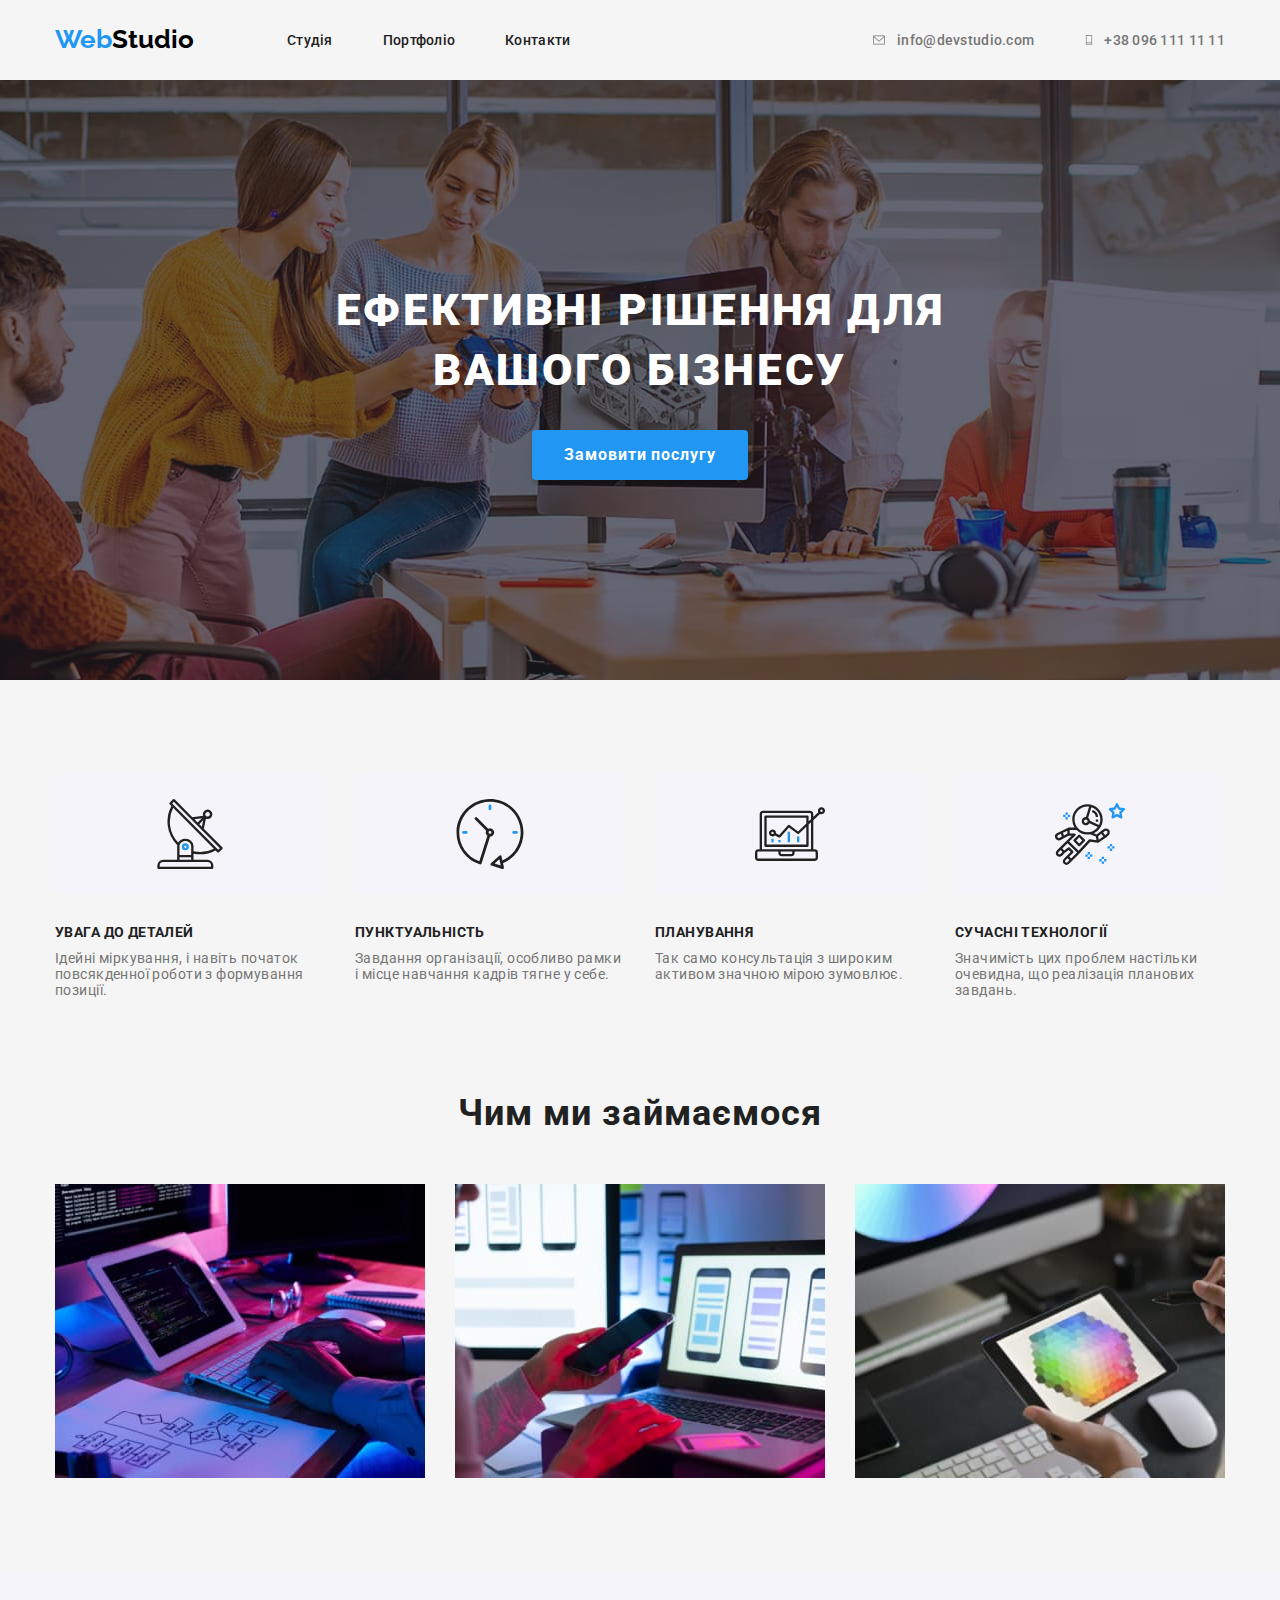
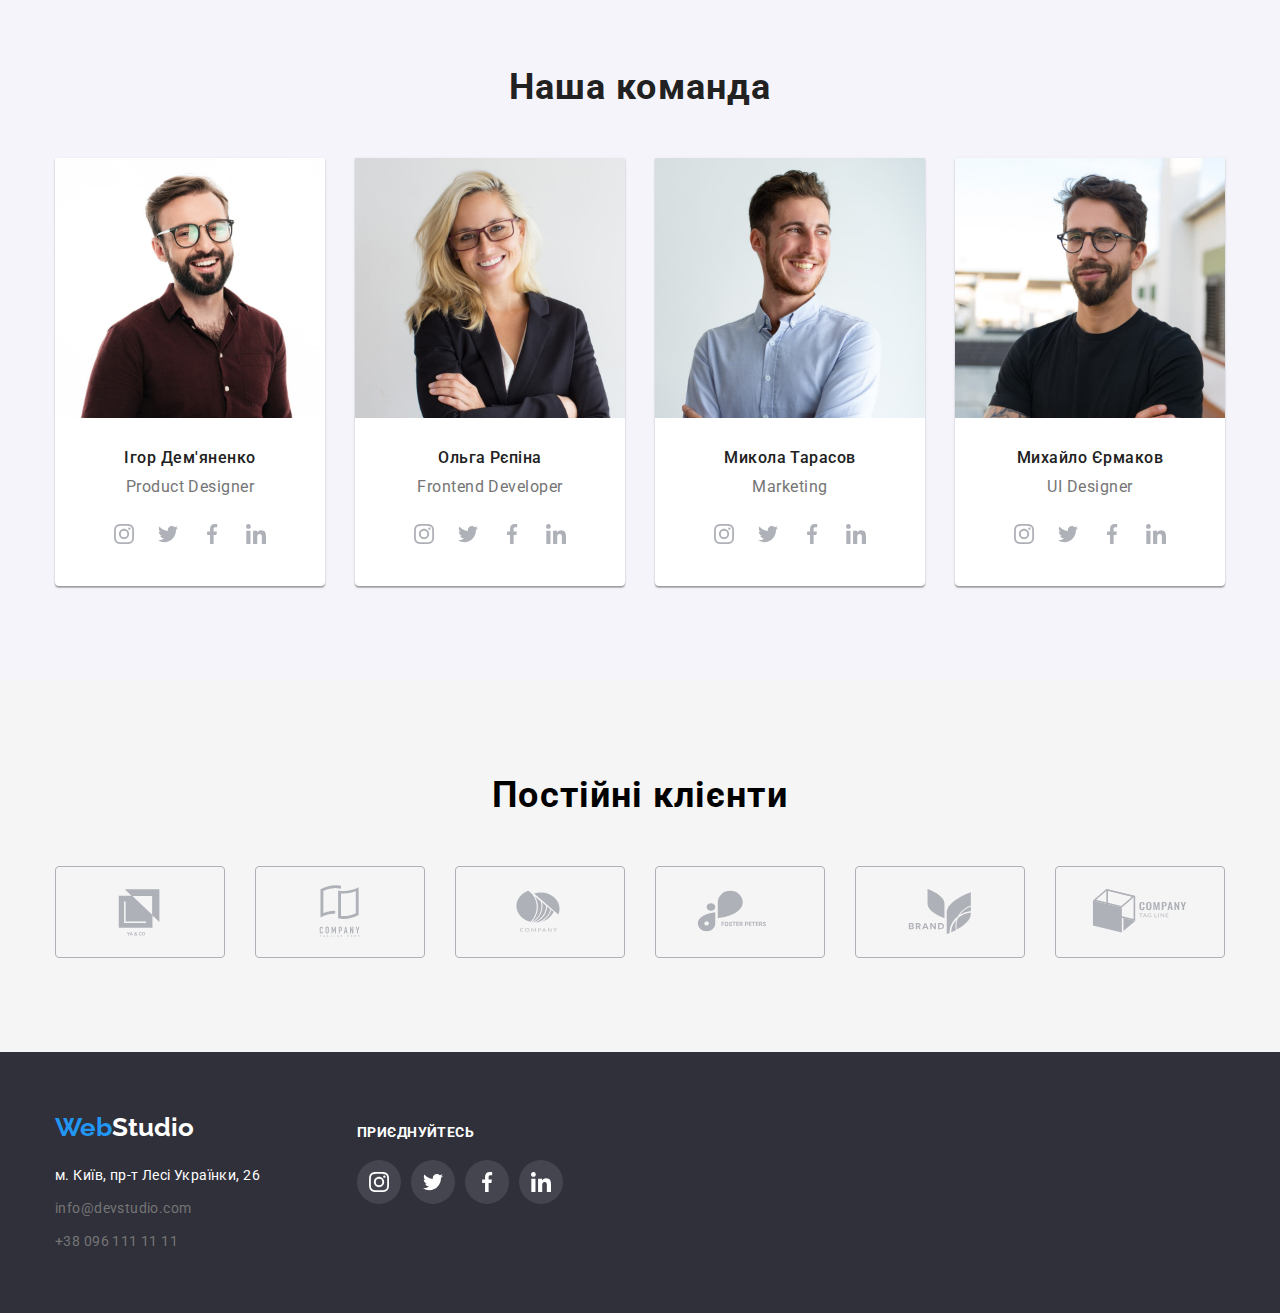
==== index.html @ 63872f5f "fix" ====
<!DOCTYPE html>
<html lang="ru">
  <head>
    <meta charset="UTF-8" />
    <meta http-equiv="X-UA-Compatible" content="IE=edge" />
    <meta name="viewport" content="width=device-width, initial-scale=1.0" />
    <title>WebStudio</title>

    <link rel="preconnect" href="https://fonts.googleapis.com" />
    <link rel="preconnect" href="https://fonts.gstatic.com" crossorigin />
    <link
      href="https://fonts.googleapis.com/css2?family=Roboto:wght@400;500;700;900&display=swap"
      rel="stylesheet"
    />

    <link rel="preconnect" href="https://fonts.googleapis.com" />
    <link rel="preconnect" href="https://fonts.gstatic.com" crossorigin />
    <link
      href="https://fonts.googleapis.com/css2?family=Raleway:wght@700&display=swap"
      rel="stylesheet"
    />

    <link
      rel="stylesheet"
      href="https://cdn.jsdelivr.net/npm/modern-normalize@1.1.0/modern-normalize.min.css"
    />

    <link rel="stylesheet" href="./style/main.css" />
  </head>
  
    <header>
      <div class="header-conteiner conteiner">
        <a class="header-link-logo logo" href="" lang="en"
          ><span class="header-logo-web logo-web">Web</span>Studio</a
        >
        <nav class="header-nav">
          <ul class="header-nav_list">
            <li class="header-nav_item">
              <a class="header-nav_link" href="">Студія</a>
            </li>
            <li class="header-nav_item">
              <a class="header-nav_link" href="./portfolio.html">Портфоліо</a>
            </li>
            <li class="header-nav_item">
              <a class="header-nav_link" href="">Контакти</a>
            </li>
          </ul>
        </nav>
        <ul class="header_contact-list">
          <li class="header-list_item">
            <a class="header-list_link" href="mailto:info@devstudio.com"
              >
              <svg class="header-list_link_icons" width="16" height="12">
                <use href="./images/icons.svg#icon-mail"></use>
                </svg>
                 info@devstudio.com
                </a>
          </li>
          <li class="header-list_item">
            <a class="header-list_link" href="tel:+380961111111;"
              >
              <svg class="header-list_link_icons header-list_link_icon-phone" width="" height="">
                <use href="./images/icons.svg#icon-phone"></use>
                </svg>
            +38 096 111 11 11</a
            >
          </li>
        </ul>
      </div>
    </header>

    <main>
      <section class="hero">
        <div class="conteiner-hero conteiner">
          <h1 class="hero_title">Ефективні рішення для вашого бізнесу</h1>
          <button type="button" class="hero_btn btn">Замовити послугу</button>
        </div>
      </section>

      <section class="sections details">
        <div class="conteiner conteiner-details">
          <ul class="details_list">
            <li class="details_item">
              <div class="details_item_icon-box">
                <svg class="peculiarities_item_icon" width="70px" height="70px">
                  <use href="./images/icons.svg#icon-antenna"></use>
                  </svg>
              </div>
              <h2 class="details_tittle">УВАГА ДО ДЕТАЛЕЙ</h2>
              <p class="details_text">
                Ідейні міркування, і навіть початок повсякденної роботи з
                формування позиції.
              </p>
            </li>
            <li class="details_item">
              <div class="details_item_icon-box">
                <svg class="peculiarities_item_icon" width="70px" height="70px">
                  <use href="./images/icons.svg#icon-clock"></use>
                  </svg>
              </div>
              <h2 class="details_tittle">ПУНКТУАЛЬНІСТЬ</h2>
              <p class="details_text">
                Завдання організації, особливо рамки і місце навчання кадрів
                тягне у себе.
              </p>
            </li>
              <li class="details_item">
                <div class="details_item_icon-box">
                  <svg class="peculiarities_item_icon" width="70px" height="70px">
                    <use href="./images/icons.svg#icon-diagram"></use>
                    </svg>
                </div>
              <h2 class="details_tittle">ПЛАНУВАННЯ</h2>
              <p class="details_text">
                Так само консультація з широким активом значною мірою зумовлює.
              </p>
            </li>
            <li class="details_item">
              <div class="details_item_icon-box">
                <svg class="peculiarities_item_icon" width="70px" height="70px">
                  <use href="./images/icons.svg#icon-astronaut"></use>
                  </svg>
              </div>
              <h2 class="details_tittle">СУЧАСНІ ТЕХНОЛОГІЇ</h2>
              <p class="details_text">
                Значимість цих проблем настільки очевидна, що реалізація
                планових завдань.
              </p>
            </li>
          </ul>
        </div>
      </section>

      <section class="about">
        <div class="conteiner">
          <h2 class="about_title">Чим ми займаємося</h2>
          <div class="wrap_about_img">
            <img class="about_img" src="./images/main/tehnology/1.jpg" alt="comp" />
            <img class="about_img" src="./images/main/tehnology/2.jpg" alt="comp" />
            <img class="about_img" src="./images/main/tehnology/3.jpg" alt="comp" />
          </div>
      </section>
        <section class="sections command">
        <div class="conteiner">
          <h2 class="command_title">Наша команда</h2>
          <ul class="command_list">
            <li class="command_item">
              <img
                class="command_item_img"
                src="./images/main/command/ihor.jpg"
                alt="photo person"
                width="270px"
                height="260px"
              />
              <h3 class="command_item_title">Ігор Дем'яненко</h3>
              <p class="command_item_text" lang="en">Product Designer</p>
            <ul class="command_item_list-social">
              <li class="command_item_list-social_item">
                
                <a class="command_item_list-social_item_link" href="">                  
                      <svg class="command_item_list-social_icon" width="20px" height="20px">
                        <use href="./images/icons.svg#icon-instagram"></use>
                        </svg>                                   
                </a>
              </li>
              <li class="command_item_list-social_item">
                <a class="command_item_list-social_item_link" href="">                  
                    <svg class="command_item_list-social_icon" width="20px" height="20px">
                        <use href="./images/icons.svg#icon-twitter"></use>
                        </svg>                  
                </a>
              </li>
              <li class="command_item_list-social_item">
                <a class="command_item_list-social_item_link" href="">                  
                    <svg class="command_item_list-social_icon" width="20px" height="20px">
                        <use href="./images/icons.svg#icon-facebook"></use>
                        </svg>
                </a>
                
              </li>
              <li class="command_item_list-social_item">                
                  <a class="command_item_list-social_item_link" href="">
                    <svg class="command_item_list-social_icon" width="20px" height="20px">
                        <use href="./images/icons.svg#icon-linkedin"></use>
                        </svg>
                  </a>
              </li>
            </ul></li>
            <li class="command_item">
              <img
                class="command_item_img"
                src="./images/main/command/olga.jpg"
                alt="photo person"
                width="270px"
                height="260px"
              />
              <h3 class="command_item_title">Ольга Рєпіна</h3>
              <p class="command_item_text" lang="en">Frontend Developer</p>
            <ul class="command_item_list-social">
              <li class="command_item_list-social_item">
                <a class="command_item_list-social_item_link" href="">                  
                    <svg class="command_item_list-social_icon" width="20px" height="20px">
                        <use href="./images/icons.svg#icon-instagram"></use>
                        </svg>                 
                </a>
              </li>
              <li class="command_item_list-social_item">
                
                  <a class="command_item_list-social_item_link" href="">
                    <svg class="command_item_list-social_icon" width="20px" height="20px">
                        <use href="./images/icons.svg#icon-twitter"></use>
                        </svg>
                  </a>
              </li>
              <li class="command_item_list-social_item">
                
                  <a class="command_item_list-social_item_link" href="">
                    <svg class="command_item_list-social_icon" width="20px" height="20px">
                      <use href="./images/icons.svg#icon-facebook"></use>
                      </svg>
                  </a>
              </li>
              <li class="command_item_list-social_item">
                <a class="command_item_list-social_item_link" href="">
                  <svg class="command_item_list-social_icon" width="20px" height="20px">
                      <use href="./images/icons.svg#icon-linkedin"></use>
                      </svg>
                </a>
              </li>
            </ul></li>
            <li class="command_item">
              <img
                class="command_item_img"
                src="./images/main/command/mykola.jpg"
                alt="photo person"
                width="270px"
                height="260px"
              />
              <h3 class="command_item_title">Микола Тарасов</h3>
              <p class="command_item_text" lang="en">Marketing</p>
            <ul class="command_item_list-social">
              <li class="command_item_list-social_item">
                <a class="command_item_list-social_item_link" href="">                  
                    <svg class="command_item_list-social_icon" width="20px" height="20px">
                        <use href="./images/icons.svg#icon-instagram"></use>
                        </svg>                  
                </a>
              </li>
              <li class="command_item_list-social_item">
                <a class="command_item_list-social_item_link" href="">                  
                    <svg class="command_item_list-social_icon" width="20px" height="20px">
                        <use href="./images/icons.svg#icon-twitter"></use>
                        </svg>                  
                </a>
              </li>
              <li class="command_item_list-social_item">
                <a class="command_item_list-social_item_link" href="">                  
                    <svg class="command_item_list-social_icon" width="20px" height="20px">
                        <use href="./images/icons.svg#icon-facebook"></use>
                        </svg>                  
                </a>
              </li>
              <li class="command_item_list-social_item">
                <a class="command_item_list-social_item_link" href="">                  
                    <svg class="command_item_list-social_icon" width="20px" height="20px">
                        <use href="./images/icons.svg#icon-linkedin"></use>
                        </svg>                  
                </a>
              </li>
            </ul></li>
            <li class="command_item">
              <img
                class="command_item_img"
                src="./images/main/command/mihail.jpg"
                alt="photo person"
                width="270px"
                height="260px"
              />
              <h3 class="command_item_title">Михайло Єрмаков</h3>
              <p class="command_item_text" lang="en">UI Designer</p>
            <ul class="command_item_list-social">
              <li class="command_item_list-social_item">
                <a class="command_item_list-social_item_link" href="">                  
                    <svg class="command_item_list-social_icon" width="20px" height="20px">
                        <use href="./images/icons.svg#icon-instagram"></use>
                        </svg>                  
                </a>
              </li>
              <li class="command_item_list-social_item">
                <a class="command_item_list-social_item_link" href="">                  
                    <svg class="command_item_list-social_icon" width="20px" height="20px">
                        <use href="./images/icons.svg#icon-twitter"></use>
                        </svg>                  
                </a>
              </li>
              <li class="command_item_list-social_item">
                
                  <a class="command_item_list-social_item_link" href="">
                    <svg class="command_item_list-social_icon" width="20px" height="20px">
                        <use href="./images/icons.svg#icon-facebook"></use>
                        </svg>
                  </a>
                
              </li>
              <li class="command_item_list-social_item">
               <a class="command_item_list-social_item_link" href="">                 
                    <svg class="command_item_list-social_icon" width="20px" height="20px">
                        <use href="./images/icons.svg#icon-linkedin"></use>
                        </svg>                 
               </a>
              </li>
            </ul></li>
          </ul>
        </div>
    </section>
    <section class="clients">
<div class="conteiner">
  <h2 class="clients_title">Постійні клієнти</h2>
  <ul class="clients_list">
    <li class="clients_item"><svg class="clients_item_icon" width="106px" height="60px">
      <use href="./images/icons.svg#icon-Logo-1"></use>
      </svg></li>
    <li class="clients_item"><svg class="clients_item_icon" width="106px" height="60px">
      <use href="./images/icons.svg#icon-Logo-2"></use>
      </svg></li>
    <li class="clients_item"><svg class="clients_item_icon" width="106px" height="60px">
      <use href="./images/icons.svg#icon-Logo-3"></use>
      </svg></li>
    <li class="clients_item"><svg class="clients_item_icon" width="106px" height="60px">
      <use href="./images/icons.svg#icon-Logo-4"></use>
      </svg></li>
    <li class="clients_item"><svg class="clients_item_icon" width="106px" height="60px">
      <use href="./images/icons.svg#icon-Logo-5"></use>
      </svg></li>
    <li class="clients_item"><svg class="clients_item_icon" width="106px" height="60px">
      <use href="./images/icons.svg#icon-Logo-6"></use>
      </svg></li>
  </ul>
</div>
    </section>
        
    </main>

    <footer class="footer-box">
      <div class="conteiner conteiner-footer">
        
        <address class="footer-address">
          <a class="footer-logo logo" href="" lang="en"
          ><span class="logo-web">Web</span>Studio</a
        >
          <ul class="footer-address_list">
            <li class="footer-address_item">
              <a
                class="footer-address_item_link"
                target="_blank"
                rel="noopener noreferrer nofollow"
                href="https://goo.gl/maps/QQY2UEiipHQV4N76A"
                ><span class="footer-address_item_link_text"
                  >м. Київ, пр-т Лесі Українки, 26</span
                ></a
              >
            </li>
            <li class="footer-address_item">
              <a
                class="footer-address_item_link"
                type="_blank"
                href="mailto:info@devstudio.com"
                >info@devstudio.com</a
              >
            </li>
            <li class="footer-address_item">
              <a class="footer-address_item_link" href="tel:+380961111111;"
                >+38 096 111 11 11</a
              >
            </li>
          </ul>
        </address>
        <section class="footer-messengers">
          <h2 class="footer-messengers_title">приєднуйтесь</h2>
          <ul class="footer-messengers_list">
            <li class="footer-messengers_item"><a class="footer-messengers_item_link" href="">
              <svg class="footer-messengers_item_icon" width="20px" height="20px">
                <use href="./images/icons.svg#icon-instagram"></use>
                </svg>
            </a></li>
            <li class="footer-messengers_item"><a class="footer-messengers_item_link" href="">
              <svg class="footer-messengers_item_icon" width="20px" height="20px">
                <use href="./images/icons.svg#icon-twitter"></use>
                </svg>
            </a></li>
            <li class="footer-messengers_item"><a class="footer-messengers_item_link" href="">
              <svg class="footer-messengers_item_icon" width="20px" height="20px">
                <use href="./images/icons.svg#icon-facebook"></use>
                </svg>
            </a></li>
            <li class="footer-messengers_item"><a class="footer-messengers_item_link" href="">
              <svg class="footer-messengers_item_icon" width="20px" height="20px">
                <use href="./images/icons.svg#icon-linkedin"></use>
                </svg>
            </a></li>
          </ul>
        </section>
      </div>
    </footer>
  </body>
</html>
---- style/main.css ----
:root {
  --logo-font: "Raleway";
}

:root {
  --color-main-title: #ffffff;
}
:root {
  --color-title-text: #212121;
}
:root {
  --color-simple-text: #757575;
}
:root {
  --color-accent: #2196f3;
}
/* reset-style */
img {
  display: block;
}

button {
  padding: 0;
  border: none;

  box-shadow: none;
}

h1,
h2,
h3,
h4,
h5,
h6,
p {
  margin: 0;
}

ul {
  list-style: none;
  margin: 0;
  padding: 0;
}

a {
  font-style: normal;
  text-decoration: none;
  color: #ffffff;
}
/* content  */

body {
  background-color: #f5f5f5;
  font-family: "Roboto";
}
.conteiner {
  width: 1200px;
  margin: 0 auto;
  padding: 0 15px;
}
.sections {
  padding: 94px 0;
}
/* HEADER */
.header-porfolio {
  border: 1px solid #ececec;
}
.header-conteiner {
  display: flex;
}

.logo {
  font-family: var(--logo-font);
  font-weight: 700;
  font-size: 26px;
  line-height: calc(31 / 26);
  color: #000000;

  margin-right: 93px;
}
.header-link-logo {
  margin-right: 93px;
  margin-top: 24px;
}
.logo-web {
  color: var(--color-accent);
  font-weight: 700;
  font-size: 26px;
  line-height: calc(31 / 26);
}
.header-nav {
  margin-right: auto;
}
.header-nav_list {
  display: flex;
}

.header-nav_item:not(:last-child) {
  margin-right: 50px;
}
.header-nav_link {
  display: block;
  padding: 32px 0;
  font-weight: 500;
  font-size: 14px;
  line-height: calc(16 / 14);
  letter-spacing: 0.02em;
  color: var(--color-title-text);
}
.header-nav_link:hover,
.header-nav_link:focus {
  color: var(--color-accent);
}
.header_contact-list {
  display: flex;
}
.header-list_item:not(:last-child) {
  margin-right: 50px;
}

.header-list_link {
  display: flex;
  align-items: center;
  gap: 10px;
  padding: 32px 0;
  font-weight: 500;
  font-size: 14px;
  line-height: calc(16 / 14);
  letter-spacing: 0.02em;
  color: var(--color-simple-text);
}
.header-list_link:hover,
.header-list_link:focus {
  color: var(--color-accent);
}
.header-list_link_icons {
  fill: currentColor;
  align-items: center;
}
.header-list_link_icon-phone {
  width: 10px;
  height: 16px;
}
/* main */
.hero {
  max-width: 1600px;
  margin-left: auto;
  margin-right: auto;
  background-image: linear-gradient(
      rgba(47, 48, 58, 0.4),
      rgba(47, 48, 58, 0.4)
    ),
    url(/images/main/hero/hero-bg.jpg);

  background-repeat: no-repeat;
  background-position: center;
  padding: 200px 0;
}
.conteiner-hero {
}
.hero_title {
  margin: 0 auto;
  width: 696px;
  text-align: center;
  margin-bottom: 30px;
  font-weight: 900;
  font-size: 44px;
  line-height: calc(60 / 44);
  letter-spacing: 0.06em;
  text-transform: uppercase;
  color: var(--color-main-title);
}

.hero_btn {
  box-shadow: 0px 4px 4px rgba(0, 0, 0, 0.15);
  border-radius: 4px;
  background: var(--color-accent);
  border: none;
  padding: 10px 32px;
  color: var(--color-main-title);

  display: block;
  margin: 0 auto;
  font-family: inherit;
  font-weight: 700;
  font-size: 16px;
  line-height: calc(30 / 16);
  letter-spacing: 0.06em;
}

.details {
}
.details_list {
  display: flex;
  gap: 30px;
}
.details_item {
  flex-basis: calc(100% - 30px * 3) / 4;
}
.details_item_icon-box {
  background-color: #f5f4fa;
  border-radius: 4px;
  width: 270px;
  height: 120px;
  display: flex;
  align-items: center;
  justify-content: center;
  margin-bottom: 30px;
}
.details_tittle {
  font-weight: 700;
  font-size: 14px;
  line-height: calc(16 / 14);
  letter-spacing: 0.03em;
  text-transform: uppercase;
  color: var(--color-title-text);
  margin-bottom: 10px;
}
.details_text {
  font-weight: 400;
  font-size: 14px;
  line-height: clac(24 / 16);
  letter-spacing: 0.03em;
  color: var(--color-simple-text);
}
.about {
  margin-bottom: 94px;
}
.about_title {
  text-align: center;
  margin-bottom: 50px;

  font-weight: 700;
  font-size: 36px;
  line-height: calc(42 / 36);
  letter-spacing: 0.03em;
  color: var(--color-title-text);
}
.wrap_about_img {
  display: flex;
  gap: 30px;
}
.about_img {
  flex-basis: calc(100% - 30px * 2) / 3;
}
.command {
  background-color: #f5f4fa;
  padding: 94px 0;
}
.command_title {
  text-align: center;
  margin-bottom: 50px;
  font-weight: 700;
  font-size: 36px;
  line-height: calc(42 / 36);
  letter-spacing: 0.03em;
  color: var(--color-title-text);
}
.command_list {
  display: flex;
  gap: 30px;
}
.command_item {
  flex-basis: calc(100% - 3) / 4;
  background-color: #ffffff;
  box-shadow: 0px 1px 3px rgba(0, 0, 0, 0.12), 0px 1px 1px rgba(0, 0, 0, 0.14),
    0px 2px 1px rgba(0, 0, 0, 0.2);
  border-radius: 0px 0px 4px 4px;
}
.command_item_img {
  margin-bottom: 30px;
}
.command_item_title {
  text-align: center;
  margin-bottom: 10px;
  font-weight: 500;
  font-size: 16px;
  line-height: calc(19 / 16);
  letter-spacing: 0.03em;
  color: var(--color-title-text);
}

.command_item_text {
  text-align: center;
  font-weight: 400;
  font-size: 16px;
  line-height: calc(19 / 16);
  letter-spacing: 0.03em;
  color: var(--color-simple-text);
  margin-bottom: 16px;
}
.command_item_list-social {
  display: flex;
  justify-content: center;
}
.command_item_list-social_item {
  display: flex;
  justify-content: center;
  align-items: center;

  margin-bottom: 30px;
}

.command_item_list-social_item_link {
  display: flex;
  align-items: center;
  justify-content: center;
  width: 44px;
  height: 44px;
  color: #afb1b8;
}
.command_item_list-social_item_link:hover,
.command_item_list-social_item_link:focus {
  border-radius: 50%;
  background-color: var(--color-accent);
  color: #ffffff;
}
.command_item_list-social_icon {
  fill: currentColor;
}
.clients {
  padding: 94px 0;
}

.clients_title {
  text-align: center;
  font-weight: 700;
  font-size: 36px;
  line-height: calc(42 / 36);
  text-align: center;
  letter-spacing: 0.03em;

  margin-bottom: 50px;
}
.clients_list {
  display: flex;
  gap: 30px;
}
.clients_item {
  width: 170px;
  height: 92px;
  border: 1px solid #afb1b8;
  border-radius: 4px;
  color: #afb1b8;

  display: flex;
  align-items: center;
  justify-content: center;
}
.clients_item:hover,
.clients_item:focus {
  border: 1px solid var(--color-accent);
  color: var(--color-accent);
}
.clients_item_icon {
  fill: currentColor;
}

/* FOOTER  */
.footer-box {
  background: #2f303a;
  padding: 60px 0;
}
.footer-logo {
  display: block;
  margin-bottom: 20px;
  color: var(--color-main-title);
}
.footer-address {
}
.footer-address_item:not(:last-child) {
  margin-bottom: 9px;
}
.footer-address_item {
}
.footer-address_item_link {
  font-weight: 400;
  font-size: 14px;
  line-height: calc(24 / 14);
  letter-spacing: 0.03em;
  color: var(--color-simple-text);
}
.footer-address_item_link_text {
  color: var(--color-main-title);
}
.conteiner-footer {
  display: flex;
  gap: 70px;
}
.footer-messengers {
}
.footer-messengers_title {
  margin-top: 12px;
  margin-bottom: 20px;
  font-weight: 700;
  font-size: 14px;
  line-height: calc(16 / 14);
  letter-spacing: 0.03em;
  text-transform: uppercase;
  color: var(--color-main-title);
}
.footer-messengers_list {
  display: flex;
  gap: 10px;
}
.footer-messengers_item {
  display: flex;
  justify-content: center;
  align-items: center;
}

.footer-messengers_item_link {
  width: 44px;
  height: 44px;
  background-color: rgba(255, 255, 255, 0.1);
  display: flex;
  justify-content: center;
  align-items: center;
  border-radius: 50%;
  color: #ffffff;
}
.footer-messengers_item_link:focus,
.footer-messengers_item_link:hover {
  background-color: var(--color-accent);
}
.footer-messengers_item_icon {
  fill: var(--color-main-title);
}

/* ----------------PORTFOLIO-------- */
.main-portfolio {
  background: #f5f5f5;
}
.body-portfolio {
}
.porfolio-btns {
  padding: 94px 0 50px 0;
}
.porfolio-btns_list {
  display: flex;
  justify-content: center;
  gap: 30px;
}
.portfolio-btns_btn {
  padding: 6px 22px;
  border: none;
  background-color: #f5f4fa;

  border-radius: 4px;
  font-weight: 500;
  font-size: 16px;
  line-height: calc(26 / 16);

  text-align: center;
  letter-spacing: 0.03em;
  color: var(--color-title-text);
}
.portfolio-btns_btn:hover,
.portfolio-btns_btn:focus {
  box-shadow: 0px 3px 1px rgba(0, 0, 0, 0.1), 0px 1px 2px rgba(0, 0, 0, 0.08),
    0px 2px 2px rgba(0, 0, 0, 0.12);
  background: var(--color-accent);
  color: var(--color-main-title);
}

.cards {
  padding-bottom: 94px;
}
.cards-list {
  display: flex;
  flex-wrap: wrap;
  gap: 30px;
}
.cards-list_item {
  flex-basis: calc(100% - 20px) / 3;

  outline: 1px solid #eeeeee;
  padding-bottom: 20px;
}
.cards-list_item:hover {
  box-shadow: 0px 1px 1px rgba(0, 0, 0, 0.12), 0px 4px 4px rgba(0, 0, 0, 0.06),
    1px 4px 6px rgba(0, 0, 0, 0.16);
}
.cards-_item_img {
  margin-bottom: 20px;
}
.cards-_item_title {
  margin-left: 24px;
  margin-bottom: 4px;
  font-weight: 700;
  font-size: 18px;
  line-height: calc(36 / 18);
  letter-spacing: 0.06em;

  color: var(--color-title-text);
}
.cards-_item_text {
  margin-left: 24px;

  font-weight: 400;
  font-size: 16px;
  line-height: calc(30 / 16);
  letter-spacing: 0.03em;
  color: var(--color-simple-text);
}
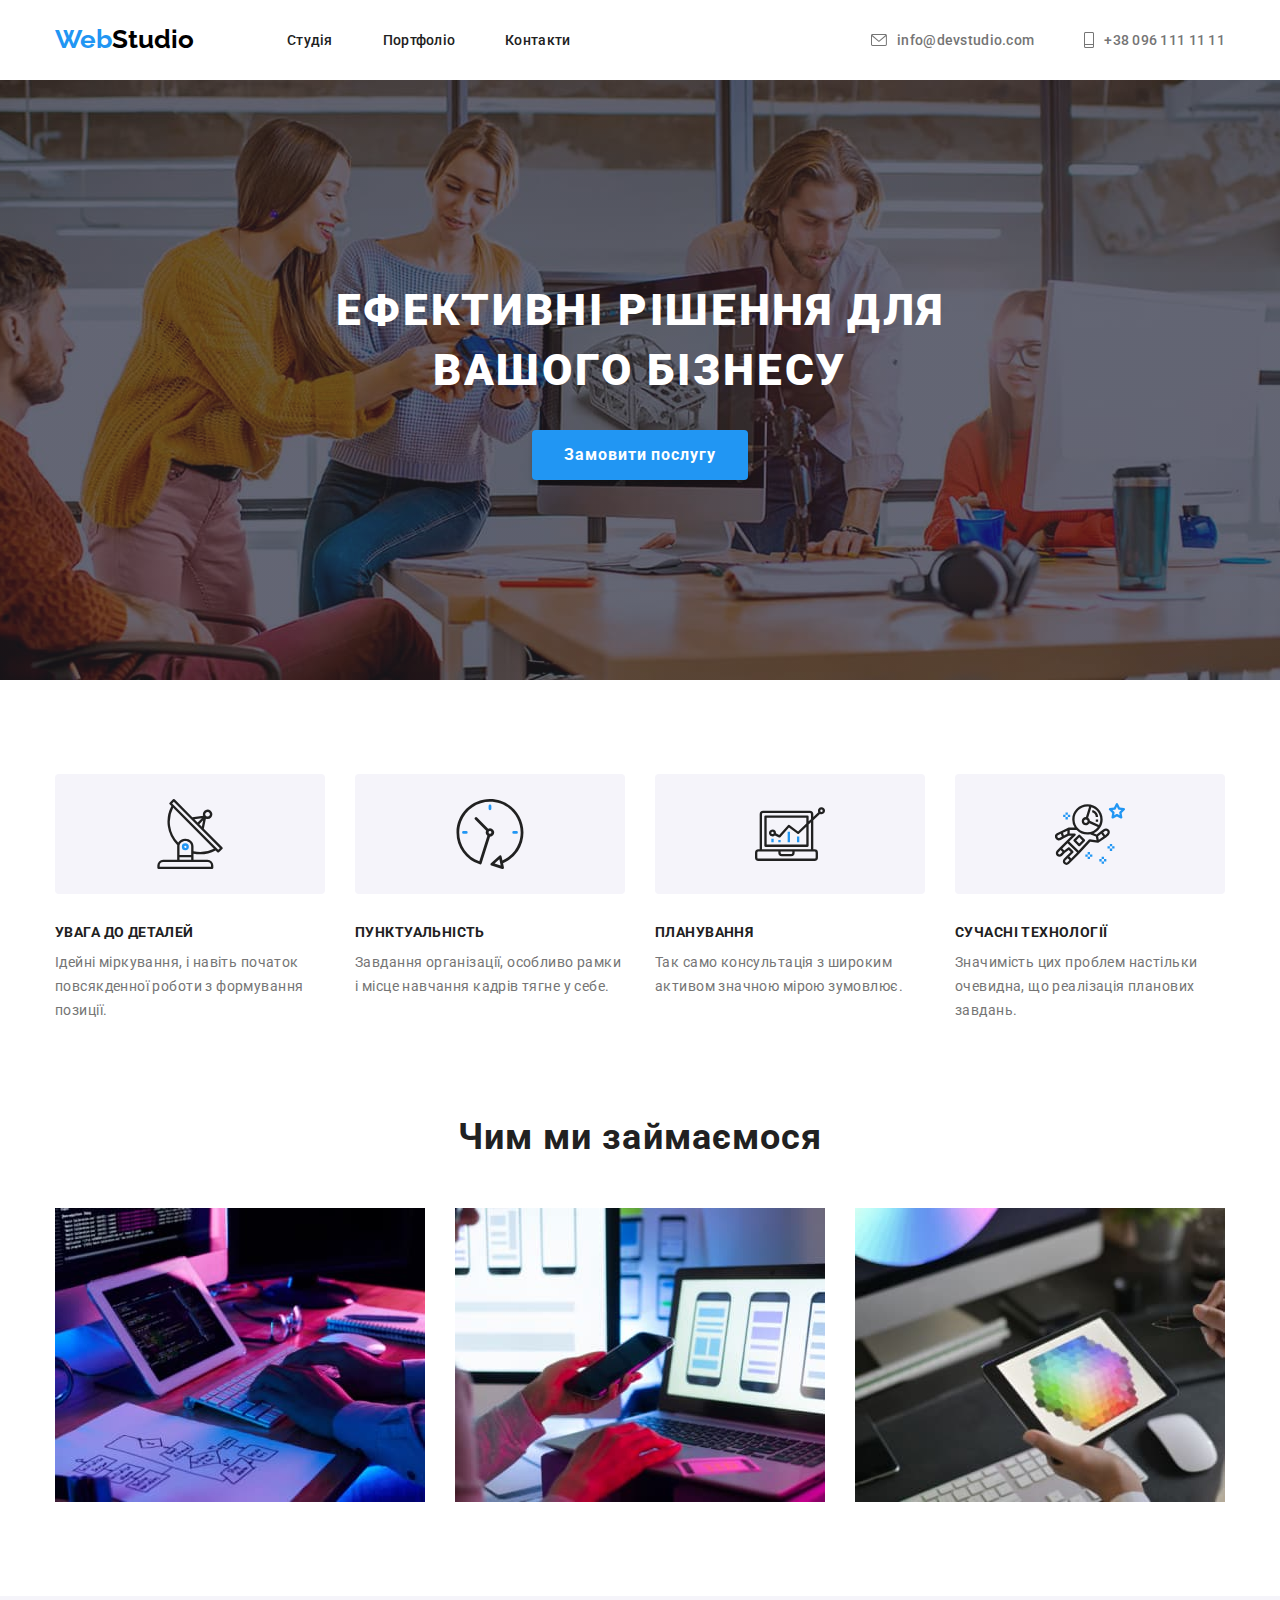
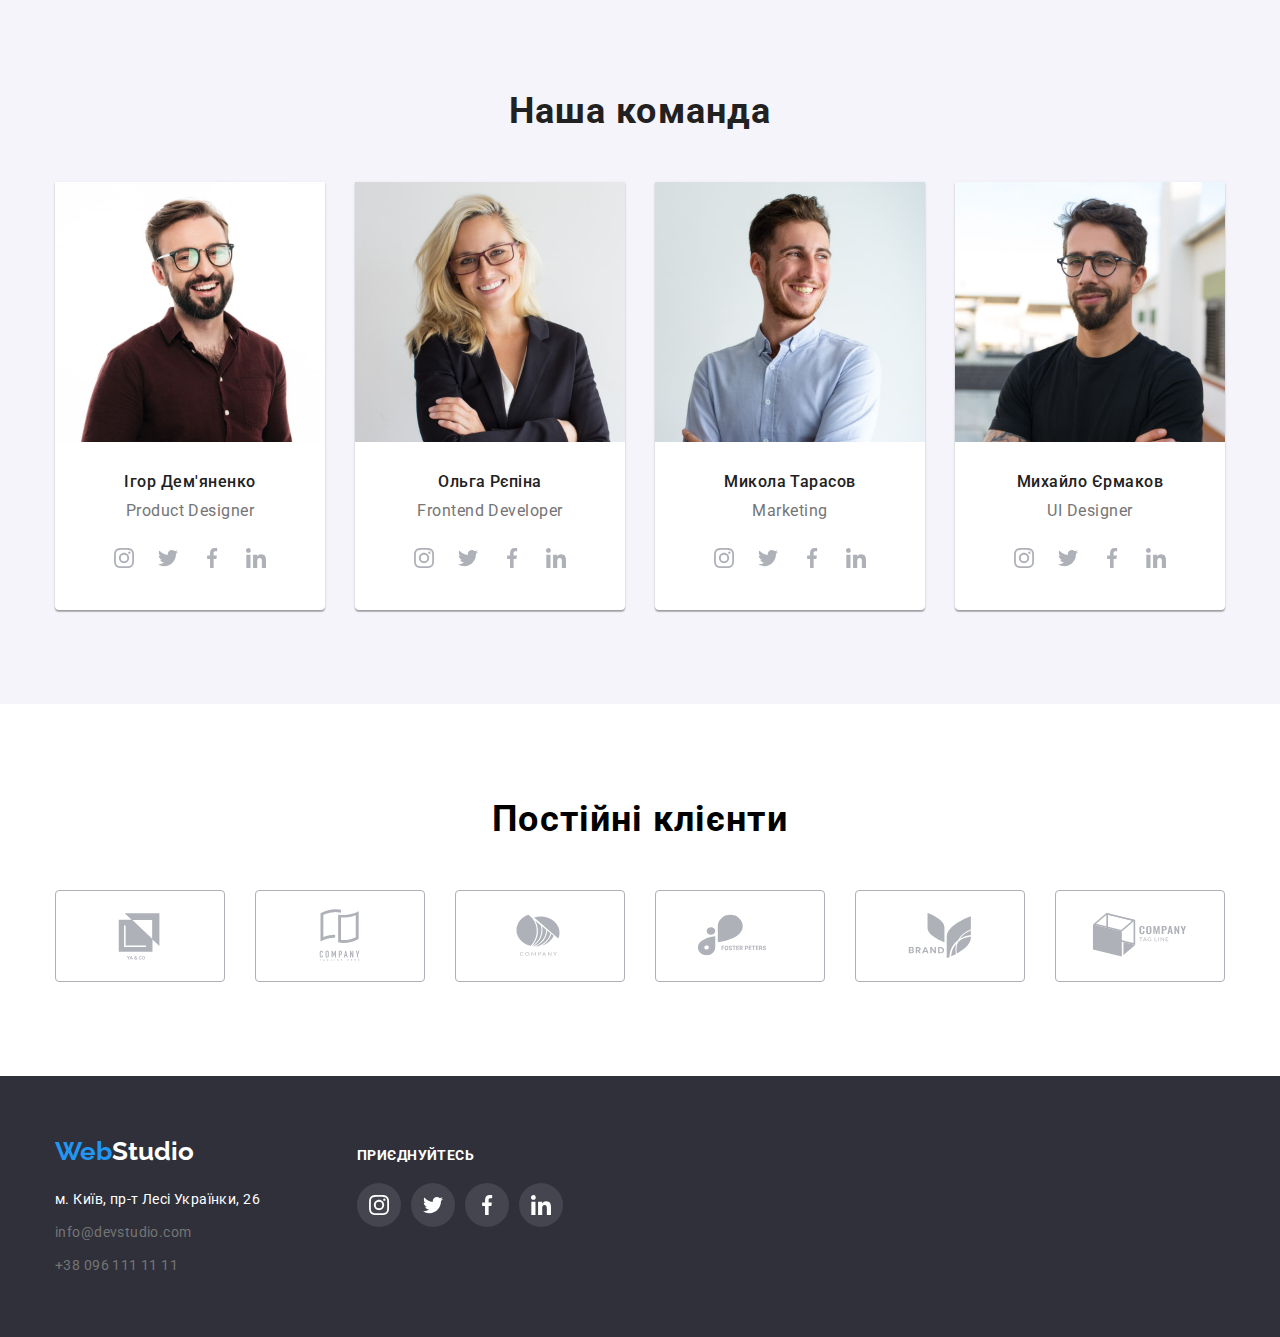
==== commit 01596a1c: "fixx" ====
--- a/index.html
+++ b/index.html
@@ -152,40 +152,42 @@
                 width="270px"
                 height="260px"
               />
-              <h3 class="command_item_title">Ігор Дем'яненко</h3>
-              <p class="command_item_text" lang="en">Product Designer</p>
-            <ul class="command_item_list-social">
-              <li class="command_item_list-social_item">
-                
-                <a class="command_item_list-social_item_link" href="">                  
-                      <svg class="command_item_list-social_icon" width="20px" height="20px">
-                        <use href="./images/icons.svg#icon-instagram"></use>
-                        </svg>                                   
-                </a>
-              </li>
-              <li class="command_item_list-social_item">
-                <a class="command_item_list-social_item_link" href="">                  
-                    <svg class="command_item_list-social_icon" width="20px" height="20px">
-                        <use href="./images/icons.svg#icon-twitter"></use>
-                        </svg>                  
-                </a>
-              </li>
-              <li class="command_item_list-social_item">
-                <a class="command_item_list-social_item_link" href="">                  
-                    <svg class="command_item_list-social_icon" width="20px" height="20px">
-                        <use href="./images/icons.svg#icon-facebook"></use>
-                        </svg>
-                </a>
-                
-              </li>
-              <li class="command_item_list-social_item">                
-                  <a class="command_item_list-social_item_link" href="">
-                    <svg class="command_item_list-social_icon" width="20px" height="20px">
-                        <use href="./images/icons.svg#icon-linkedin"></use>
-                        </svg>
-                  </a>
-              </li>
-            </ul></li>
+              <div class="command_box-person">
+                <h3 class="command_item_title">Ігор Дем'яненко</h3>
+                <p class="command_item_text" lang="en">Product Designer</p>
+                            <ul class="command_item_list-social">
+                <li class="command_item_list-social_item">
+                
+                  <a class="command_item_list-social_item_link" href="">
+                        <svg class="command_item_list-social_icon" width="20px" height="20px">
+                          <use href="./images/icons.svg#icon-instagram"></use>
+                          </svg>
+                  </a>
+                </li>
+                <li class="command_item_list-social_item">
+                  <a class="command_item_list-social_item_link" href="">
+                      <svg class="command_item_list-social_icon" width="20px" height="20px">
+                          <use href="./images/icons.svg#icon-twitter"></use>
+                          </svg>
+                  </a>
+                </li>
+                <li class="command_item_list-social_item">
+                  <a class="command_item_list-social_item_link" href="">
+                      <svg class="command_item_list-social_icon" width="20px" height="20px">
+                          <use href="./images/icons.svg#icon-facebook"></use>
+                          </svg>
+                  </a>
+                
+                </li>
+                <li class="command_item_list-social_item">
+                    <a class="command_item_list-social_item_link" href="">
+                      <svg class="command_item_list-social_icon" width="20px" height="20px">
+                          <use href="./images/icons.svg#icon-linkedin"></use>
+                          </svg>
+                    </a>
+                </li>
+                            </ul>
+              </div></li>
             <li class="command_item">
               <img
                 class="command_item_img"
@@ -194,40 +196,42 @@
                 width="270px"
                 height="260px"
               />
-              <h3 class="command_item_title">Ольга Рєпіна</h3>
-              <p class="command_item_text" lang="en">Frontend Developer</p>
-            <ul class="command_item_list-social">
-              <li class="command_item_list-social_item">
-                <a class="command_item_list-social_item_link" href="">                  
+              <div class="command_box-person">
+                <h3 class="command_item_title">Ольга Рєпіна</h3>
+                <p class="command_item_text" lang="en">Frontend Developer</p>
+                            <ul class="command_item_list-social">
+                <li class="command_item_list-social_item">
+                  <a class="command_item_list-social_item_link" href="">
+                      <svg class="command_item_list-social_icon" width="20px" height="20px">
+                          <use href="./images/icons.svg#icon-instagram"></use>
+                          </svg>
+                  </a>
+                </li>
+                <li class="command_item_list-social_item">
+                
+                    <a class="command_item_list-social_item_link" href="">
+                      <svg class="command_item_list-social_icon" width="20px" height="20px">
+                          <use href="./images/icons.svg#icon-twitter"></use>
+                          </svg>
+                    </a>
+                </li>
+                <li class="command_item_list-social_item">
+                
+                    <a class="command_item_list-social_item_link" href="">
+                      <svg class="command_item_list-social_icon" width="20px" height="20px">
+                        <use href="./images/icons.svg#icon-facebook"></use>
+                        </svg>
+                    </a>
+                </li>
+                <li class="command_item_list-social_item">
+                  <a class="command_item_list-social_item_link" href="">
                     <svg class="command_item_list-social_icon" width="20px" height="20px">
-                        <use href="./images/icons.svg#icon-instagram"></use>
-                        </svg>                 
-                </a>
-              </li>
-              <li class="command_item_list-social_item">
-                
-                  <a class="command_item_list-social_item_link" href="">
-                    <svg class="command_item_list-social_icon" width="20px" height="20px">
-                        <use href="./images/icons.svg#icon-twitter"></use>
+                        <use href="./images/icons.svg#icon-linkedin"></use>
                         </svg>
                   </a>
-              </li>
-              <li class="command_item_list-social_item">
-                
-                  <a class="command_item_list-social_item_link" href="">
-                    <svg class="command_item_list-social_icon" width="20px" height="20px">
-                      <use href="./images/icons.svg#icon-facebook"></use>
-                      </svg>
-                  </a>
-              </li>
-              <li class="command_item_list-social_item">
-                <a class="command_item_list-social_item_link" href="">
-                  <svg class="command_item_list-social_icon" width="20px" height="20px">
-                      <use href="./images/icons.svg#icon-linkedin"></use>
-                      </svg>
-                </a>
-              </li>
-            </ul></li>
+                </li>
+                            </ul>
+              </div></li>
             <li class="command_item">
               <img
                 class="command_item_img"
@@ -236,38 +240,40 @@
                 width="270px"
                 height="260px"
               />
-              <h3 class="command_item_title">Микола Тарасов</h3>
-              <p class="command_item_text" lang="en">Marketing</p>
-            <ul class="command_item_list-social">
-              <li class="command_item_list-social_item">
-                <a class="command_item_list-social_item_link" href="">                  
-                    <svg class="command_item_list-social_icon" width="20px" height="20px">
-                        <use href="./images/icons.svg#icon-instagram"></use>
-                        </svg>                  
-                </a>
-              </li>
-              <li class="command_item_list-social_item">
-                <a class="command_item_list-social_item_link" href="">                  
-                    <svg class="command_item_list-social_icon" width="20px" height="20px">
-                        <use href="./images/icons.svg#icon-twitter"></use>
-                        </svg>                  
-                </a>
-              </li>
-              <li class="command_item_list-social_item">
-                <a class="command_item_list-social_item_link" href="">                  
-                    <svg class="command_item_list-social_icon" width="20px" height="20px">
-                        <use href="./images/icons.svg#icon-facebook"></use>
-                        </svg>                  
-                </a>
-              </li>
-              <li class="command_item_list-social_item">
-                <a class="command_item_list-social_item_link" href="">                  
-                    <svg class="command_item_list-social_icon" width="20px" height="20px">
-                        <use href="./images/icons.svg#icon-linkedin"></use>
-                        </svg>                  
-                </a>
-              </li>
-            </ul></li>
+              <div class="command_box-person">
+                <h3 class="command_item_title">Микола Тарасов</h3>
+                <p class="command_item_text" lang="en">Marketing</p>
+                            <ul class="command_item_list-social">
+                <li class="command_item_list-social_item">
+                  <a class="command_item_list-social_item_link" href="">
+                      <svg class="command_item_list-social_icon" width="20px" height="20px">
+                          <use href="./images/icons.svg#icon-instagram"></use>
+                          </svg>
+                  </a>
+                </li>
+                <li class="command_item_list-social_item">
+                  <a class="command_item_list-social_item_link" href="">
+                      <svg class="command_item_list-social_icon" width="20px" height="20px">
+                          <use href="./images/icons.svg#icon-twitter"></use>
+                          </svg>
+                  </a>
+                </li>
+                <li class="command_item_list-social_item">
+                  <a class="command_item_list-social_item_link" href="">
+                      <svg class="command_item_list-social_icon" width="20px" height="20px">
+                          <use href="./images/icons.svg#icon-facebook"></use>
+                          </svg>
+                  </a>
+                </li>
+                <li class="command_item_list-social_item">
+                  <a class="command_item_list-social_item_link" href="">
+                      <svg class="command_item_list-social_icon" width="20px" height="20px">
+                          <use href="./images/icons.svg#icon-linkedin"></use>
+                          </svg>
+                  </a>
+                </li>
+                            </ul>
+              </div></li>
             <li class="command_item">
               <img
                 class="command_item_img"
@@ -276,40 +282,42 @@
                 width="270px"
                 height="260px"
               />
-              <h3 class="command_item_title">Михайло Єрмаков</h3>
-              <p class="command_item_text" lang="en">UI Designer</p>
-            <ul class="command_item_list-social">
-              <li class="command_item_list-social_item">
-                <a class="command_item_list-social_item_link" href="">                  
-                    <svg class="command_item_list-social_icon" width="20px" height="20px">
-                        <use href="./images/icons.svg#icon-instagram"></use>
-                        </svg>                  
-                </a>
-              </li>
-              <li class="command_item_list-social_item">
-                <a class="command_item_list-social_item_link" href="">                  
-                    <svg class="command_item_list-social_icon" width="20px" height="20px">
-                        <use href="./images/icons.svg#icon-twitter"></use>
-                        </svg>                  
-                </a>
-              </li>
-              <li class="command_item_list-social_item">
-                
-                  <a class="command_item_list-social_item_link" href="">
-                    <svg class="command_item_list-social_icon" width="20px" height="20px">
-                        <use href="./images/icons.svg#icon-facebook"></use>
-                        </svg>
-                  </a>
-                
-              </li>
-              <li class="command_item_list-social_item">
-               <a class="command_item_list-social_item_link" href="">                 
-                    <svg class="command_item_list-social_icon" width="20px" height="20px">
-                        <use href="./images/icons.svg#icon-linkedin"></use>
-                        </svg>                 
-               </a>
-              </li>
-            </ul></li>
+              <div class="command_box-person">
+                <h3 class="command_item_title">Михайло Єрмаков</h3>
+                <p class="command_item_text" lang="en">UI Designer</p>
+                            <ul class="command_item_list-social">
+                <li class="command_item_list-social_item">
+                  <a class="command_item_list-social_item_link" href="">
+                      <svg class="command_item_list-social_icon" width="20px" height="20px">
+                          <use href="./images/icons.svg#icon-instagram"></use>
+                          </svg>
+                  </a>
+                </li>
+                <li class="command_item_list-social_item">
+                  <a class="command_item_list-social_item_link" href="">
+                      <svg class="command_item_list-social_icon" width="20px" height="20px">
+                          <use href="./images/icons.svg#icon-twitter"></use>
+                          </svg>
+                  </a>
+                </li>
+                <li class="command_item_list-social_item">
+                
+                    <a class="command_item_list-social_item_link" href="">
+                      <svg class="command_item_list-social_icon" width="20px" height="20px">
+                          <use href="./images/icons.svg#icon-facebook"></use>
+                          </svg>
+                    </a>
+                
+                </li>
+                <li class="command_item_list-social_item">
+                 <a class="command_item_list-social_item_link" href="">
+                      <svg class="command_item_list-social_icon" width="20px" height="20px">
+                          <use href="./images/icons.svg#icon-linkedin"></use>
+                          </svg>
+                 </a>
+                </li>
+                            </ul>
+              </div></li>
           </ul>
         </div>
     </section>
@@ -375,8 +383,8 @@
             </li>
           </ul>
         </address>
-        <section class="footer-messengers">
-          <h2 class="footer-messengers_title">приєднуйтесь</h2>
+        <div class="footer-messengers">
+          <p class="footer-messengers_text">приєднуйтесь</p>
           <ul class="footer-messengers_list">
             <li class="footer-messengers_item"><a class="footer-messengers_item_link" href="">
               <svg class="footer-messengers_item_icon" width="20px" height="20px">
@@ -399,7 +407,7 @@
                 </svg>
             </a></li>
           </ul>
-        </section>
+        </div>
       </div>
     </footer>
   </body>
--- a/style/main.css
+++ b/style/main.css
@@ -50,7 +50,6 @@
 /* content  */
 
 body {
-  background-color: #f5f5f5;
   font-family: "Roboto";
 }
 .conteiner {
@@ -146,11 +145,12 @@
   max-width: 1600px;
   margin-left: auto;
   margin-right: auto;
+  background-color: #2f303a;
   background-image: linear-gradient(
       rgba(47, 48, 58, 0.4),
       rgba(47, 48, 58, 0.4)
     ),
-    url(/images/main/hero/hero-bg.jpg);
+    url(../images/main/hero/hero-bg.jpg);
 
   background-repeat: no-repeat;
   background-position: center;
@@ -219,7 +219,7 @@
 .details_text {
   font-weight: 400;
   font-size: 14px;
-  line-height: clac(24 / 16);
+  line-height: calc(24 / 14);
   letter-spacing: 0.03em;
   color: var(--color-simple-text);
 }
@@ -268,7 +268,9 @@
   border-radius: 0px 0px 4px 4px;
 }
 .command_item_img {
-  margin-bottom: 30px;
+}
+.command_box-person {
+  padding: 30px 0;
 }
 .command_item_title {
   text-align: center;
@@ -297,8 +299,6 @@
   display: flex;
   justify-content: center;
   align-items: center;
-
-  margin-bottom: 30px;
 }
 
 .command_item_list-social_item_link {
@@ -347,7 +347,10 @@
   align-items: center;
   justify-content: center;
 }
-.clients_item:hover,
+.clients_item:hover {
+  border: 1px solid var(--color-accent);
+  color: var(--color-accent);
+}
 .clients_item:focus {
   border: 1px solid var(--color-accent);
   color: var(--color-accent);
@@ -386,11 +389,11 @@
 .conteiner-footer {
   display: flex;
   gap: 70px;
+  align-items: baseline;
 }
 .footer-messengers {
 }
-.footer-messengers_title {
-  margin-top: 12px;
+.footer-messengers_text {
   margin-bottom: 20px;
   font-weight: 700;
   font-size: 14px;
@@ -429,7 +432,6 @@
 
 /* ----------------PORTFOLIO-------- */
 .main-portfolio {
-  background: #f5f5f5;
 }
 .body-portfolio {
 }
@@ -442,6 +444,7 @@
   gap: 30px;
 }
 .portfolio-btns_btn {
+  cursor: pointer;
   padding: 6px 22px;
   border: none;
   background-color: #f5f4fa;
@@ -473,16 +476,21 @@
 }
 .cards-list_item {
   flex-basis: calc(100% - 20px) / 3;
-
+}
+
+.cards_item_link {
+  display: block;
   outline: 1px solid #eeeeee;
-  padding-bottom: 20px;
-}
-.cards-list_item:hover {
+}
+.cards_item_link:hover,
+.cards_item_link:focus {
   box-shadow: 0px 1px 1px rgba(0, 0, 0, 0.12), 0px 4px 4px rgba(0, 0, 0, 0.06),
     1px 4px 6px rgba(0, 0, 0, 0.16);
 }
 .cards-_item_img {
-  margin-bottom: 20px;
+}
+.cards_item_box-text {
+  padding: 20px 0;
 }
 .cards-_item_title {
   margin-left: 24px;
